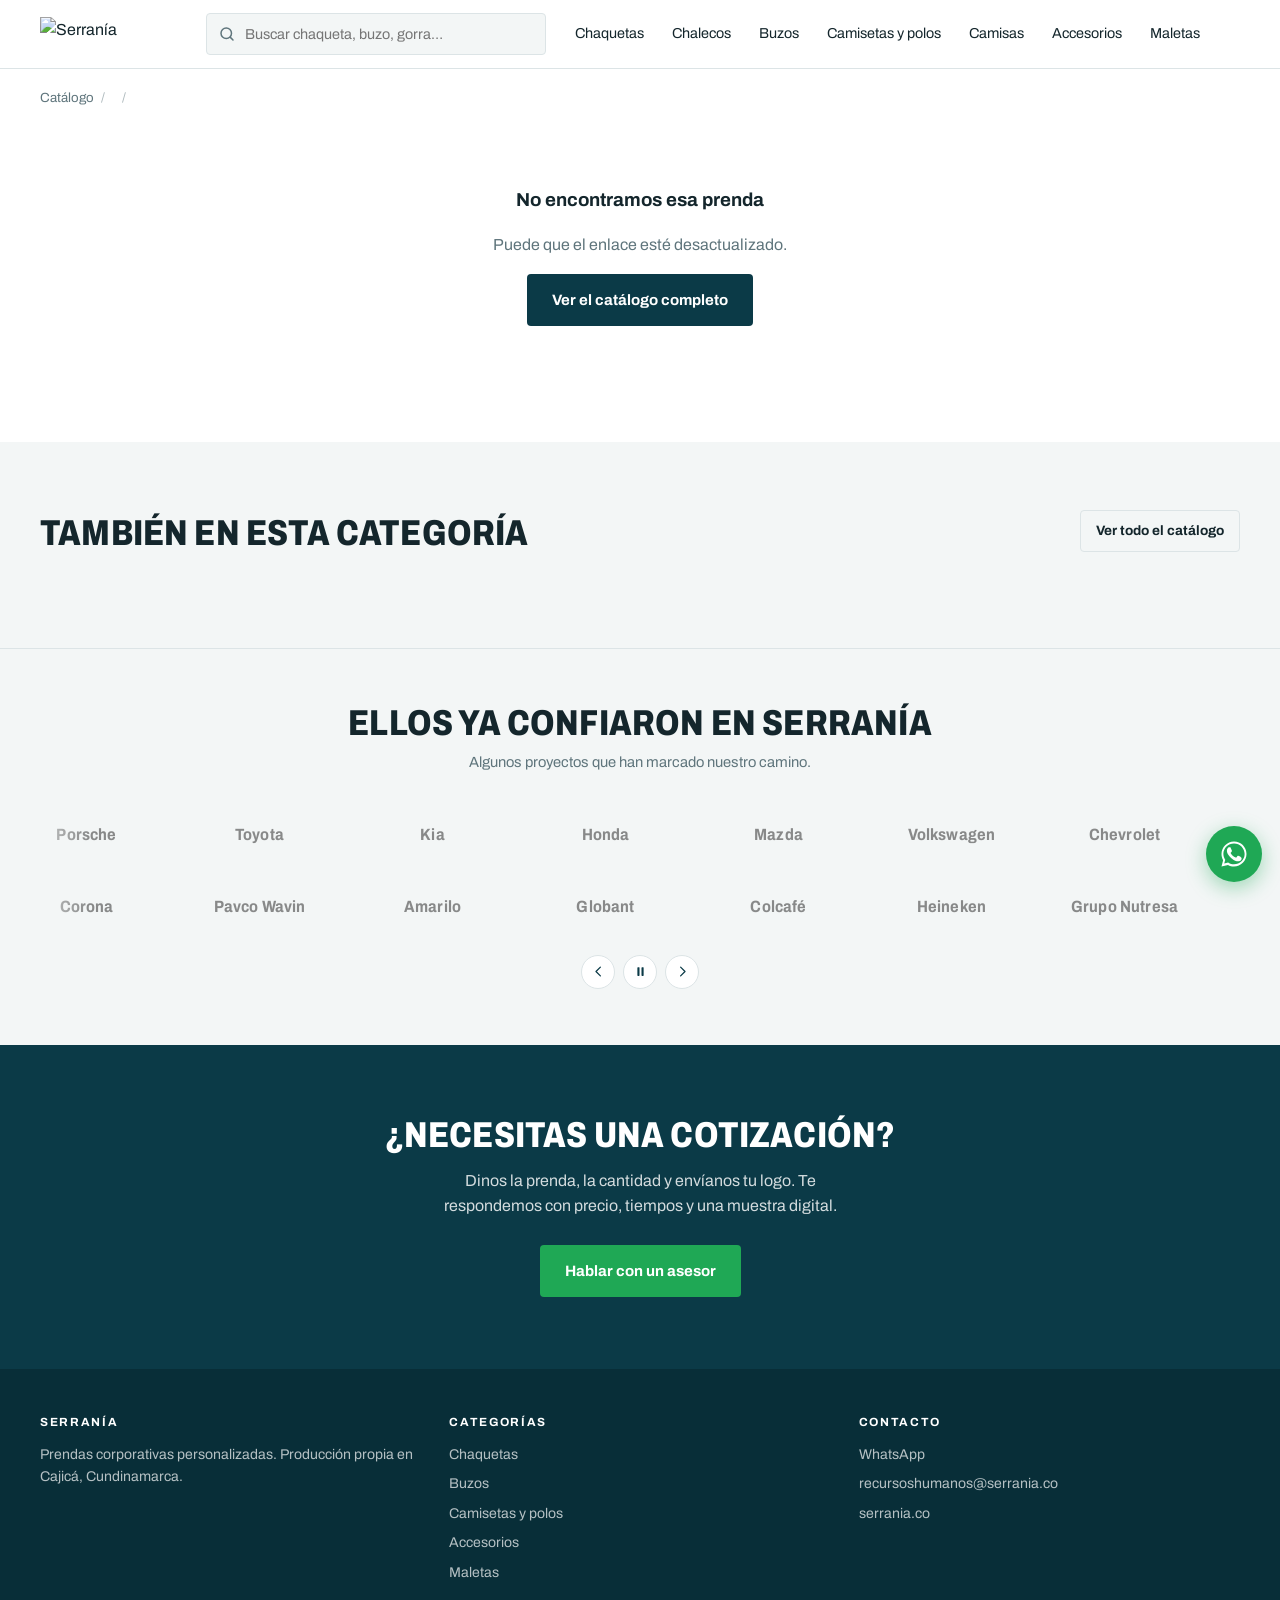
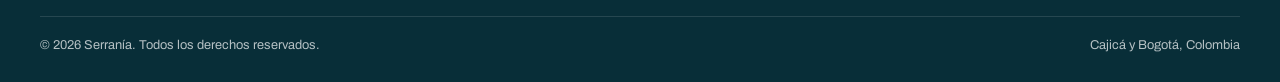
==== producto.html @ 8d35599c "Add files via upload" ====
<!DOCTYPE html>
<html lang="es-CO">
<head>
<meta charset="utf-8">
<meta name="viewport" content="width=device-width, initial-scale=1">
<title>Prenda corporativa | Serranía</title>
<meta name="description" content="Prenda corporativa personalizada con el logo de tu empresa. Desde 50 unidades.">
<link rel="canonical" href="https://serrania.co/producto.html">

<meta property="og:type" content="product">
<meta property="og:title" content="Prenda corporativa | Serranía">
<meta property="og:description" content="Prenda corporativa personalizada con el logo de tu empresa.">
<meta property="og:image" content="">
<meta property="og:url" content="">
<meta property="og:locale" content="es_CO">

<meta name="theme-color" content="#0B3A47">
<link rel="stylesheet" href="css/estilos.css">
</head>
<body>

<a href="#ficha" class="solo-lectores">Saltar al contenido</a>

<!-- ================= CABECERA ================= -->
<header class="cabecera">
  <div class="contenedor cabecera-fila">
    <a class="logo" href="index.html" aria-label="Serranía, inicio">
      <img src="img/logo.png" alt="Serranía" width="150" height="34">
    </a>

    <div class="buscador">
      <svg viewBox="0 0 24 24" fill="none" stroke="currentColor" stroke-width="2" stroke-linecap="round" aria-hidden="true"><circle cx="11" cy="11" r="7"/><path d="m20 20-3.5-3.5"/></svg>
      <label for="buscar" class="solo-lectores">Buscar una prenda</label>
      <input type="search" id="buscar" placeholder="Buscar chaqueta, buzo, gorra…" autocomplete="off">
      <div class="sugerencias oculto" id="sugerencias" role="listbox"></div>
    </div>

    <nav class="nav" id="nav" aria-label="Categorías"></nav>

    <div class="acciones">
      <button type="button" class="btn-icono btn-menu" id="btn-menu" aria-label="Abrir menú" aria-expanded="false">
        <svg viewBox="0 0 24 24" fill="none" stroke="currentColor" stroke-width="2" stroke-linecap="round" aria-hidden="true"><path d="M4 7h16M4 12h16M4 17h16"/></svg>
      </button>
    </div>
  </div>
</header>

<!-- ================= MIGAS ================= -->
<div class="contenedor">
  <nav class="migas" aria-label="Ruta de navegación">
    <a href="index.html">Catálogo</a><span>/</span>
    <a href="#" id="miga-categoria"></a><span>/</span>
    <span id="miga-producto"></span>
  </nav>
</div>

<!-- ================= FICHA ================= -->
<main class="contenedor">
  <div class="ficha" id="ficha">

    <!-- Carrusel -->
    <div class="carrusel">
      <div class="carrusel-marco">
        <div class="carrusel-pista" id="carrusel-pista"></div>
        <button type="button" class="carrusel-flecha flecha-izq" id="flecha-izq" aria-label="Foto anterior">
          <svg viewBox="0 0 24 24" fill="none" stroke="currentColor" stroke-width="2" stroke-linecap="round" stroke-linejoin="round" aria-hidden="true"><path d="m15 5-7 7 7 7"/></svg>
        </button>
        <button type="button" class="carrusel-flecha flecha-der" id="flecha-der" aria-label="Foto siguiente">
          <svg viewBox="0 0 24 24" fill="none" stroke="currentColor" stroke-width="2" stroke-linecap="round" stroke-linejoin="round" aria-hidden="true"><path d="m9 5 7 7-7 7"/></svg>
        </button>
      </div>
      <div class="carrusel-puntos" id="carrusel-puntos"></div>
      <div class="miniaturas" id="miniaturas"></div>
    </div>

    <!-- Información -->
    <div class="ficha-info">
      <p class="rotulo" id="categoria"></p>
      <h1 class="display" id="nombre"></h1>
      <p class="ficha-resumen" id="resumen"></p>

      <ul class="claves" id="claves"></ul>

      <div class="acciones-ficha" id="acciones-ficha"></div>

      <div class="bloque" id="bloque-colores"></div>
      <div class="bloque" id="bloque-tallas"></div>
      <div class="bloque" id="bloque-tecnicas"></div>
      <div class="bloque" id="bloque-datos"></div>
    </div>

  </div>
</main>

<!-- ================= RELACIONADOS ================= -->
<section class="seccion seccion-niebla" id="relacionados">
  <div class="contenedor">
    <div class="seccion-cabeza">
      <h2 class="display">También en esta categoría</h2>
      <a class="btn btn-linea btn-chico" href="index.html">Ver todo el catálogo</a>
    </div>
    <div class="rejilla" id="rejilla-relacionados"></div>
  </div>
</section>

<!-- ================= MARCAS CLIENTE ================= -->
<section class="marcas" id="marcas" aria-label="Marcas que han confiado en Serranía"></section>

<!-- ================= CIERRE ================= -->
<section class="franja">
  <div class="contenedor">
    <h2 class="display">¿Necesitas una cotización?</h2>
    <p>Dinos la prenda, la cantidad y envíanos tu logo. Te respondemos con precio, tiempos y una muestra digital.</p>
    <a class="btn btn-primario" id="wa-cierre" href="#" target="_blank" rel="noopener">Hablar con un asesor</a>
  </div>
</section>

<!-- ================= PIE ================= -->
<footer class="pie">
  <div class="contenedor">
    <div class="pie-rejilla">
      <div>
        <h4>Serranía</h4>
        <p style="margin:0">Prendas corporativas personalizadas. Producción propia en Cajicá, Cundinamarca.</p>
      </div>
      <div>
        <h4>Categorías</h4>
        <ul>
          <li><a href="index.html?categoria=chaquetas">Chaquetas</a></li>
          <li><a href="index.html?categoria=buzos">Buzos</a></li>
          <li><a href="index.html?categoria=camisetas">Camisetas y polos</a></li>
          <li><a href="index.html?categoria=accesorios">Accesorios</a></li>
          <li><a href="index.html?categoria=maletas">Maletas</a></li>
        </ul>
      </div>
      <div>
        <h4>Contacto</h4>
        <ul>
          <li><a id="wa-pie" href="#" target="_blank" rel="noopener">WhatsApp</a></li>
          <li><a id="correo-pie" href="#">Correo</a></li>
          <li><a href="https://serrania.co" target="_blank" rel="noopener">serrania.co</a></li>
        </ul>
      </div>
    </div>
    <div class="pie-abajo">
      <span>© <span id="ano"></span> Serranía. Todos los derechos reservados.</span>
      <span>Cajicá y Bogotá, Colombia</span>
    </div>
  </div>
</footer>

<div class="bandeja" id="bandeja" aria-live="polite"></div>
<a class="flotante" id="wa-flotante" href="#" target="_blank" rel="noopener" aria-label="Escribir por WhatsApp">
  <svg viewBox="0 0 24 24" fill="currentColor" aria-hidden="true"><path d="M17.5 14.4c-.3-.2-1.7-.9-2-1-.3-.1-.5-.1-.7.1-.2.3-.7 1-.9 1.2-.2.2-.3.2-.6.1-.3-.2-1.2-.5-2.3-1.4-.9-.8-1.4-1.7-1.6-2-.2-.3 0-.5.1-.6l.5-.5c.1-.2.2-.3.3-.5 0-.2 0-.4 0-.5 0-.2-.7-1.6-.9-2.2-.2-.6-.5-.5-.7-.5h-.6c-.2 0-.5.1-.8.4-.3.3-1 1-1 2.5s1.1 2.9 1.2 3.1c.1.2 2.1 3.2 5 4.5.7.3 1.2.5 1.7.6.7.2 1.3.2 1.8.1.6-.1 1.7-.7 1.9-1.4.2-.7.2-1.2.2-1.4-.1-.1-.3-.2-.6-.3z"/><path d="M12 2C6.5 2 2 6.5 2 12c0 1.8.5 3.4 1.3 4.9L2 22l5.2-1.3c1.4.8 3 1.2 4.8 1.2 5.5 0 10-4.5 10-10S17.5 2 12 2zm0 18.2c-1.6 0-3.1-.4-4.4-1.2l-.3-.2-3.1.8.8-3-.2-.3c-.8-1.3-1.3-2.9-1.3-4.5C3.5 7.3 7.3 3.5 12 3.5S20.5 7.3 20.5 12 16.7 20.2 12 20.2z"/></svg>
</a>

<script src="js/config.js"></script>
<script src="js/datos-colores.js"></script>
<script src="js/datos-tallas.js"></script>
<script src="js/datos-productos.js"></script>
<script src="js/datos-marcas.js"></script>
<script src="js/comunes.js"></script>
<script src="js/producto.js"></script>
<script>
  document.addEventListener("DOMContentLoaded", function(){
    document.getElementById("ano").textContent = new Date().getFullYear();
    montarMarcas();
    ["wa-cierre","wa-pie"].forEach(function(id){
      var el = document.getElementById(id);
      if (el) el.href = waGeneral();
    });
    var c = document.getElementById("correo-pie");
    if (c){ c.href = "mailto:" + CONFIG.correo; c.textContent = CONFIG.correo; }
  });
</script>
</body>
</html>
---- css/estilos.css ----
@import url('https://fonts.googleapis.com/css2?family=Archivo:wdth,wght@62..125,400..800&display=swap');

/* ==========================================================================
   SERRANÍA — Catálogo de prendas corporativas
   Paleta y tipografía derivadas de la identidad de marca.
   ========================================================================== */

:root{
  --tinta:      #0B3A47;   /* azul petróleo del logo */
  --tinta-alta: #0F4E5E;
  --texto:      #14262C;
  --suave:      #5F757C;
  --linea:      #DCE4E6;
  --niebla:     #F3F6F6;
  --papel:      #FFFFFF;
  --acento:     #C08A2E;   /* dorado, uso mínimo */
  --whatsapp:   #1FA855;

  --radio:   4px;
  --radio-g: 8px;
  --ancho:   1240px;

  --sans: "Archivo", "Helvetica Neue", Arial, sans-serif;
  --display: "Archivo", "Arial Narrow", sans-serif;

  --sombra: 0 1px 2px rgba(11,58,71,.06), 0 8px 24px rgba(11,58,71,.06);
}

*, *::before, *::after { box-sizing: border-box; }

html { scroll-behavior: smooth; }
@media (prefers-reduced-motion: reduce){
  html { scroll-behavior: auto; }
  *, *::before, *::after { animation-duration:.01ms !important; transition-duration:.01ms !important; }
}

body{
  margin:0;
  font-family: var(--sans);
  font-size: 16px;
  line-height: 1.6;
  color: var(--texto);
  background: var(--papel);
  -webkit-font-smoothing: antialiased;
}

img { max-width:100%; display:block; }
a   { color: inherit; text-decoration: none; }

:focus-visible{
  outline: 3px solid var(--acento);
  outline-offset: 2px;
}

.contenedor{ width:100%; max-width: var(--ancho); margin:0 auto; padding:0 20px; }

.oculto{ display:none !important; }

.solo-lectores{
  position:absolute; width:1px; height:1px; overflow:hidden;
  clip:rect(0 0 0 0); white-space:nowrap;
}

/* ---------- Tipografía de títulos ---------- */
.display{
  font-family: var(--display);
  font-variation-settings: "wdth" 82;
  font-weight: 800;
  text-transform: uppercase;
  letter-spacing: .005em;
  line-height: 1.02;
  margin: 0;
  -webkit-text-stroke: 0;
  text-shadow: none;
}
h1.display{ font-size: clamp(2rem, 5.5vw, 3.6rem); }
h2.display{ font-size: clamp(1.5rem, 3.4vw, 2.25rem); }
h3.display{ font-size: 1.15rem; letter-spacing:.03em; }

.rotulo{
  font-size:.72rem; font-weight:700; text-transform:uppercase;
  letter-spacing:.16em; color: var(--suave); margin:0 0 10px;
}

/* ==========================================================================
   ENCABEZADO
   ========================================================================== */
.cabecera{
  position: sticky; top:0; z-index: 60;
  background: var(--papel);
  border-bottom: 1px solid var(--linea);
}
.cabecera-fila{
  display:flex; align-items:center; gap:16px;
  height: 68px;
}
.logo{ display:flex; align-items:center; gap:9px; flex:0 0 auto; }
.logo svg{ width:30px; height:auto; }
/* Logo en imagen. Ajusta la altura si tu PNG se ve muy grande o muy pequeño. */
.logo img{ height:34px; width:auto; }
.logo-texto{
  font-family: Georgia, "Times New Roman", serif;
  font-size:1.35rem; color: var(--tinta); letter-spacing:.01em;
}

.nav{ margin-left:auto; display:flex; align-items:center; gap:4px; }
.nav a{
  padding:9px 12px; border-radius: var(--radio);
  font-size:.9rem; color: var(--texto);
}
.nav a:hover{ background: var(--niebla); }
.nav a.activo{ color: var(--tinta); font-weight:700; box-shadow: inset 0 -2px 0 var(--tinta); border-radius:0; }

.acciones{ display:flex; align-items:center; gap:8px; margin-left:12px; }

.btn-icono{
  width:42px; height:42px; display:grid; place-items:center;
  border:1px solid var(--linea); border-radius: var(--radio);
  background: var(--papel); cursor:pointer; color: var(--tinta);
}
.btn-icono:hover{ background: var(--niebla); }
.btn-menu{ display:none; }

/* Buscador */
.buscador{ position:relative; flex:1 1 260px; max-width:340px; }
.buscador input{
  width:100%; height:42px; padding:0 14px 0 38px;
  border:1px solid var(--linea); border-radius: var(--radio);
  font-family:inherit; font-size:.9rem; background: var(--niebla); color:var(--texto);
}
.buscador input:focus{ background: var(--papel); border-color: var(--tinta); outline:none; }
.buscador svg{ position:absolute; left:12px; top:12px; width:18px; height:18px; color: var(--suave); }

.sugerencias{
  position:absolute; top:48px; left:0; right:0; z-index:80;
  background: var(--papel); border:1px solid var(--linea);
  border-radius: var(--radio-g); box-shadow: var(--sombra);
  max-height:340px; overflow:auto;
}
.sugerencias a{ display:block; padding:11px 14px; border-bottom:1px solid var(--niebla); font-size:.9rem; }
.sugerencias a:last-child{ border-bottom:0; }
.sugerencias a:hover, .sugerencias a:focus{ background: var(--niebla); }
.sugerencias span{ display:block; font-size:.75rem; color: var(--suave); }
.sugerencias .vacio{ padding:16px 14px; font-size:.9rem; color: var(--suave); }

/* ==========================================================================
   PORTADA
   ========================================================================== */
.portada{
  background: var(--tinta); color:#fff;
  padding: clamp(48px, 8vw, 84px) 0 0;
  position:relative; overflow:hidden;

  /* FONDO DEL HERO — versión celular (se carga primero) */
  background-image: url("../img/hero-movil.jpg");
  background-size: cover;
  background-position: center;
  background-repeat: no-repeat;
}

/* FONDO DEL HERO — versión computador, a partir de 760 px de ancho */
@media (min-width: 760px){
  .portada{ background-image: url("../img/hero.jpg"); }
}

/* Capa oscura sobre la foto: sin esto el titular blanco no se lee.
   Más densa a la izquierda, que es donde va el texto. */
.portada::before{
  content:""; position:absolute; inset:0;
  background: linear-gradient(100deg,
    rgba(8,44,55,.94) 0%,
    rgba(8,44,55,.86) 38%,
    rgba(8,44,55,.55) 70%,
    rgba(8,44,55,.42) 100%);
  pointer-events:none;
}
.portada > *{ position:relative; z-index:1; }

/* Silueta de montaña decorativa */
.portada::after{
  content:""; position:absolute; right:-60px; bottom:-70px;
  width:420px; height:420px; opacity:.06; z-index:1;
  background: url("data:image/svg+xml,%3Csvg xmlns='http://www.w3.org/2000/svg' viewBox='0 0 100 60'%3E%3Cpath d='M2 58 L30 6 L48 34 L60 16 L78 42 Q88 56 74 58 Z' fill='white'/%3E%3C/svg%3E") no-repeat center/contain;
  pointer-events:none;
}

/* ---------- HERO EN CELULAR ----------
   La foto ocupa la franja superior a la vista, sin nada encima.
   El texto empieza más abajo, ya sobre el azul sólido.
   Los cortes del degradado van en píxeles para que no dependan
   del alto de la sección, que cambia según el contenido. */
@media (max-width: 759px){
  .portada{
    background-size: 100% auto;      /* la foto abarca el ancho, altura natural */
    background-position: top center;
    padding-top: clamp(240px, 68vw, 340px);
  }
  .portada::before{
    background: linear-gradient(180deg,
      rgba(8,44,55,0)    0px,
      rgba(8,44,55,.05)  125px,
      rgba(8,44,55,.50)  215px,
      rgba(8,44,55,.92)  285px,
      var(--tinta)       350px);
  }
  .portada::after{ display:none; }
}
.portada .rotulo{ color: rgba(255,255,255,.62); }
.portada h1{ max-width: 15ch; }
.portada p{
  max-width: 52ch; margin:18px 0 28px;
  font-size: clamp(1rem, 1.5vw, 1.12rem); color: rgba(255,255,255,.84);
}
.portada-botones{ display:flex; flex-wrap:wrap; gap:12px; }

/* Cifras de respaldo */
.cifras{ display:flex; flex-wrap:wrap; gap:36px; margin-top:44px; }
.cifra strong{
  display:block; font-family:var(--display); font-variation-settings:"wdth" 80;
  font-size:2.2rem; font-weight:800; line-height:1;
}
.cifra span{ font-size:.78rem; text-transform:uppercase; letter-spacing:.12em; color:rgba(255,255,255,.6); }

/* ==========================================================================
   BOTONES
   ========================================================================== */
.btn{
  display:inline-flex; align-items:center; justify-content:center; gap:9px;
  padding: 13px 24px; border:1px solid transparent; border-radius: var(--radio);
  font-family:inherit; font-size:.94rem; font-weight:700; cursor:pointer;
  transition: background .15s ease, color .15s ease, border-color .15s ease;
  text-align:center;
}
.btn svg{ width:19px; height:19px; flex:none; }

.btn-primario{ background: var(--whatsapp); color:#fff; }
.btn-primario:hover{ background:#188744; }

.btn-oscuro{ background: var(--tinta); color:#fff; }
.btn-oscuro:hover{ background: var(--tinta-alta); }

.btn-claro{ background:#fff; color: var(--tinta); }
.btn-claro:hover{ background: var(--niebla); }

.btn-linea{ background:transparent; border-color: var(--linea); color: var(--texto); }
.btn-linea:hover{ border-color: var(--tinta); color: var(--tinta); }

.btn-linea-claro{ background:transparent; border-color: rgba(255,255,255,.42); color:#fff; }
.btn-linea-claro:hover{ background: rgba(255,255,255,.12); }

.btn-bloque{ width:100%; }
.btn-chico{ padding:9px 15px; font-size:.85rem; }

/* ==========================================================================
   SECCIONES Y FILTROS
   ========================================================================== */
.seccion{ padding: clamp(44px, 6vw, 68px) 0; }
.seccion-niebla{ background: var(--niebla); }

.seccion-cabeza{
  display:flex; align-items:flex-end; justify-content:space-between;
  gap:20px; flex-wrap:wrap; margin-bottom:28px;
}

/* Barra de filtros */
.filtros{
  position: sticky; top: 68px; z-index: 40;
  background: var(--papel); border-bottom:1px solid var(--linea);
  padding:14px 0;
}
.filtros-fila{ display:flex; align-items:center; gap:10px; flex-wrap:wrap; }
.filtros-grupo{ display:flex; gap:7px; flex-wrap:wrap; align-items:center; }
.filtros-etiqueta{
  font-size:.72rem; text-transform:uppercase; letter-spacing:.12em;
  color: var(--suave); font-weight:700; margin-right:2px;
}

.pastilla{
  padding:7px 14px; border:1px solid var(--linea); border-radius:100px;
  background: var(--papel); font-family:inherit; font-size:.85rem;
  color: var(--texto); cursor:pointer; white-space:nowrap;
}
.pastilla:hover{ border-color: var(--tinta); }
.pastilla[aria-pressed="true"]{ background: var(--tinta); border-color: var(--tinta); color:#fff; }

.conteo{ margin-left:auto; font-size:.85rem; color: var(--suave); }

/* ==========================================================================
   REJILLA DE PRODUCTOS
   ========================================================================== */
.rejilla{
  display:grid; gap: 22px;
  grid-template-columns: repeat(auto-fill, minmax(250px, 1fr));
}

.tarjeta{
  background: var(--papel);
  border:1px solid var(--linea); border-radius: var(--radio-g);
  overflow:hidden; display:flex; flex-direction:column;
  transition: box-shadow .18s ease, transform .18s ease;
}
.tarjeta:hover{ box-shadow: var(--sombra); transform: translateY(-2px); }

.tarjeta-foto{
  position:relative; aspect-ratio: 4/5; background: var(--niebla); overflow:hidden;
}
.tarjeta-foto img{ width:100%; height:100%; object-fit:cover; }
.tarjeta-foto .marcador{
  position:absolute; top:10px; left:10px;
  background: rgba(11,58,71,.9); color:#fff;
  font-size:.66rem; font-weight:700; text-transform:uppercase; letter-spacing:.1em;
  padding:5px 9px; border-radius:3px;
}

.tarjeta-cuerpo{ padding:16px 16px 18px; display:flex; flex-direction:column; flex:1; gap:8px; }
.tarjeta-categoria{
  font-size:.68rem; text-transform:uppercase; letter-spacing:.14em; color: var(--suave); font-weight:700;
}
.tarjeta h3{
  font-family: var(--display);
  font-variation-settings: "wdth" 88;
  font-size:1.12rem; margin:0; font-weight:700; color: var(--tinta);
  letter-spacing:.005em; line-height:1.2;
}
.tarjeta p{ margin:0; font-size:.86rem; color: var(--suave); line-height:1.5; }

.tarjeta-colores{ display:flex; gap:4px; align-items:center; margin-top:2px; }
.punto{ width:13px; height:13px; border-radius:50%; border:1px solid rgba(0,0,0,.14); }
.punto-mas{ font-size:.7rem; color: var(--suave); margin-left:3px; }

.tarjeta-pie{ margin-top:auto; padding-top:12px; display:flex; gap:8px; }
.tarjeta-pie .btn{ flex:1; }

/* Marcador de placeholder cuando falta la foto */
.sin-foto{
  width:100%; height:100%; display:grid; place-items:center;
  background: repeating-linear-gradient(45deg, #EDF1F2 0 12px, #F5F8F8 12px 24px);
  color: var(--suave); font-size:.72rem; text-transform:uppercase; letter-spacing:.12em; text-align:center; padding:12px;
}

.vacio-resultado{
  grid-column:1/-1; text-align:center; padding:60px 20px; color: var(--suave);
}
.vacio-resultado h3{ color: var(--texto); margin:0 0 8px; }

/* ==========================================================================
   FICHA DE PRODUCTO
   ========================================================================== */
.migas{ padding:18px 0; font-size:.83rem; color: var(--suave); }
.migas a:hover{ color: var(--tinta); text-decoration:underline; }
.migas span{ margin:0 7px; opacity:.5; }

.ficha{
  display:grid; grid-template-columns: minmax(0,1.05fr) minmax(0,1fr);
  gap: clamp(28px, 4vw, 56px); padding-bottom: 56px; align-items:start;
}

/* --- Carrusel --- */
.carrusel{ position: sticky; top: 92px; }
.carrusel-marco{
  position:relative; aspect-ratio:4/5; background: var(--niebla);
  border-radius: var(--radio-g); overflow:hidden; border:1px solid var(--linea);
}
.carrusel-pista{ display:flex; height:100%; transition: transform .32s ease; }
.carrusel-pista > *{ min-width:100%; height:100%; }
.carrusel-pista img{ width:100%; height:100%; object-fit:cover; }

.carrusel-flecha{
  position:absolute; top:50%; transform:translateY(-50%);
  width:40px; height:40px; border-radius:50%; border:0;
  background: rgba(255,255,255,.94); color: var(--tinta);
  display:grid; place-items:center; cursor:pointer; box-shadow: var(--sombra);
}
.carrusel-flecha:hover{ background:#fff; }
.carrusel-flecha[disabled]{ opacity:.3; cursor:default; }
.flecha-izq{ left:12px; } .flecha-der{ right:12px; }

.carrusel-puntos{ display:flex; gap:7px; justify-content:center; margin-top:12px; }
.carrusel-puntos button{
  width:8px; height:8px; border-radius:50%; border:0; padding:0;
  background: var(--linea); cursor:pointer;
}
.carrusel-puntos button[aria-current="true"]{ background: var(--tinta); width:22px; border-radius:4px; }

.miniaturas{ display:flex; gap:9px; margin-top:12px; }
.miniaturas button{
  flex:1; aspect-ratio:1; border:1px solid var(--linea); border-radius: var(--radio);
  overflow:hidden; padding:0; background: var(--niebla); cursor:pointer;
}
.miniaturas button[aria-current="true"]{ border-color: var(--tinta); border-width:2px; }
.miniaturas img{ width:100%; height:100%; object-fit:cover; }

/* --- Panel de información --- */
.ficha-info > * + *{ margin-top:22px; }
.ficha-info h1{ color: var(--tinta); }
.ficha-resumen{ font-size:1.05rem; color: var(--suave); margin-top:12px; }

.claves{ list-style:none; padding:0; margin:0; display:grid; gap:9px; }
.claves li{ position:relative; padding-left:24px; font-size:.94rem; }
.claves li::before{
  content:""; position:absolute; left:0; top:.55em;
  width:9px; height:2px; background: var(--acento);
}

.bloque{ border-top:1px solid var(--linea); padding-top:22px; }
.bloque h2{
  font-size:.76rem; text-transform:uppercase; letter-spacing:.14em;
  color: var(--suave); margin:0 0 14px; font-weight:700;
}

/* Colores */
.paleta{ display:flex; flex-wrap:wrap; gap:9px; }
.muestra{
  width:30px; height:30px; border-radius:50%;
  border:1px solid rgba(0,0,0,.16); cursor:help;
}
.paleta-nota{ font-size:.8rem; color: var(--suave); margin:12px 0 0; }

/* Técnicas */
.tecnicas{ display:flex; flex-wrap:wrap; gap:8px; }
.tecnica{
  border:1px solid var(--linea); border-radius: var(--radio);
  padding:8px 13px; font-size:.85rem;
}
.tecnica strong{ display:block; font-size:.88rem; color: var(--tinta); }
.tecnica span{ font-size:.75rem; color: var(--suave); }

/* Datos rápidos */
.datos{ display:grid; grid-template-columns:repeat(auto-fit,minmax(150px,1fr)); gap:16px; }
.dato span{ display:block; font-size:.72rem; text-transform:uppercase; letter-spacing:.11em; color: var(--suave); }
.dato strong{ font-size:.98rem; color: var(--texto); font-weight:700; }

/* Acciones */
.acciones-ficha{ display:grid; gap:10px; }

/* ==========================================================================
   TABLA DE TALLAS
   ========================================================================== */
.tallas-pestanas{ display:flex; gap:6px; margin-bottom:14px; }
.tallas-pestanas button{
  padding:8px 16px; border:1px solid var(--linea); border-radius: var(--radio);
  background: var(--papel); font-family:inherit; font-size:.86rem; cursor:pointer;
}
.tallas-pestanas button[aria-selected="true"]{ background: var(--tinta); color:#fff; border-color: var(--tinta); }

.tallas-caja{ display:grid; grid-template-columns: 130px 1fr; gap:20px; align-items:start; }
.tallas-esquema{
  background: var(--niebla); border-radius: var(--radio); padding:10px;
}
.tallas-esquema svg{ width:100%; height:auto; }

.tabla-envoltura{ overflow-x:auto; -webkit-overflow-scrolling:touch; }
table.tallas{ width:100%; border-collapse:collapse; font-size:.88rem; min-width:300px; }
table.tallas th, table.tallas td{
  padding:9px 10px; text-align:center; border-bottom:1px solid var(--linea);
}
table.tallas thead th{
  background: var(--tinta); color:#fff; font-size:.72rem;
  text-transform:uppercase; letter-spacing:.08em; border-bottom:0;
}
table.tallas thead th:first-child{ border-top-left-radius: var(--radio); }
table.tallas thead th:last-child{ border-top-right-radius: var(--radio); }
table.tallas tbody th{ background: var(--niebla); font-weight:700; }
table.tallas tbody tr:hover td{ background: #FAFCFC; }

.tallas-ayuda{ margin-top:16px; font-size:.82rem; color: var(--suave); }
.tallas-ayuda ol{ margin:0 0 10px; padding-left:18px; }
.tallas-ayuda li{ margin-bottom:4px; }
.tallas-nota{
  background: var(--niebla); border-left:3px solid var(--acento);
  padding:10px 13px; border-radius:0 var(--radio) var(--radio) 0;
  font-size:.82rem; color: var(--texto);
}
.tallas-aviso{
  background:#FFF8E8; border-left:3px solid var(--acento);
  padding:10px 13px; font-size:.82rem; margin-bottom:14px; border-radius:0 var(--radio) var(--radio) 0;
}

/* ==========================================================================
   BANDEJA DE COTIZACIÓN  (elemento distintivo del sitio)
   ========================================================================== */
.bandeja{
  position: fixed; left:0; right:0; bottom:0; z-index:70;
  background: var(--tinta); color:#fff;
  transform: translateY(110%); transition: transform .26s ease;
  box-shadow: 0 -6px 28px rgba(11,58,71,.22);
}
.bandeja.visible{ transform: translateY(0); }
.bandeja-fila{
  display:flex; align-items:center; gap:16px; padding:14px 0; flex-wrap:wrap;
}
.bandeja-texto{ flex:1; min-width:180px; }
.bandeja-texto strong{ display:block; font-size:.98rem; }
.bandeja-texto span{ font-size:.82rem; color: rgba(255,255,255,.7); }
.bandeja-items{ display:flex; gap:6px; flex-wrap:wrap; }
.chip{
  display:inline-flex; align-items:center; gap:6px;
  background: rgba(255,255,255,.13); border-radius:100px;
  padding:5px 8px 5px 12px; font-size:.8rem;
}
.chip button{
  background:none; border:0; color:rgba(255,255,255,.75);
  cursor:pointer; font-size:1.05rem; line-height:1; padding:0 2px;
}
.chip button:hover{ color:#fff; }

/* Botón flotante de WhatsApp */
.flotante{
  position: fixed; right:18px; bottom:18px; z-index:65;
  width:56px; height:56px; border-radius:50%;
  background: var(--whatsapp); color:#fff;
  display:grid; place-items:center;
  box-shadow: 0 6px 20px rgba(31,168,85,.4);
  transition: transform .18s ease, bottom .26s ease;
}
.flotante:hover{ transform: scale(1.06); }
.flotante svg{ width:30px; height:30px; }
body.con-bandeja .flotante{ bottom:96px; }

/* ==========================================================================
   BLOQUES DE APOYO
   ========================================================================== */
/* Técnicas de marcación en portada */
.tecnicas-rejilla{
  display:grid; gap:14px;
  grid-template-columns: repeat(auto-fit, minmax(180px,1fr));
}
.tecnica-tarjeta{
  background: var(--papel); border:1px solid var(--linea);
  border-radius: var(--radio-g); padding:20px;
}
.tecnica-tarjeta strong{ display:block; color: var(--tinta); margin-bottom:5px; }
.tecnica-tarjeta p{ margin:0; font-size:.86rem; color: var(--suave); }

/* Pasos del proceso */
.pasos{ display:grid; gap:20px; grid-template-columns: repeat(auto-fit, minmax(200px,1fr)); counter-reset: paso; }
.paso{ counter-increment: paso; }
.paso::before{
  content: counter(paso, decimal-leading-zero);
  display:block; font-family:var(--display); font-size:1.5rem;
  color: var(--acento); margin-bottom:8px; font-weight:700;
}
.paso strong{ display:block; margin-bottom:5px; color: var(--tinta); }
.paso p{ margin:0; font-size:.88rem; color: var(--suave); }

/* Preguntas frecuentes */
.faq details{
  border-bottom:1px solid var(--linea); padding:16px 0;
}
.faq summary{
  cursor:pointer; font-weight:700; color: var(--tinta);
  list-style:none; display:flex; justify-content:space-between; gap:16px; align-items:center;
}
.faq summary::-webkit-details-marker{ display:none; }
.faq summary::after{ content:"+"; font-size:1.35rem; color: var(--suave); line-height:1; }
.faq details[open] summary::after{ content:"–"; }
.faq p{ margin:11px 0 0; color: var(--suave); font-size:.92rem; }

/* Franja de cierre */
.franja{
  background: var(--tinta); color:#fff; text-align:center;
  padding: clamp(44px,6vw,72px) 0;
}
.franja p{ max-width:48ch; margin:14px auto 26px; color: rgba(255,255,255,.82); }

/* ==========================================================================
   PIE
   ========================================================================== */
.pie{ background:#082E38; color: rgba(255,255,255,.7); padding:44px 0 26px; font-size:.88rem; }
.pie-rejilla{ display:grid; gap:28px; grid-template-columns: repeat(auto-fit,minmax(180px,1fr)); }
.pie h4{
  color:#fff; font-size:.74rem; text-transform:uppercase; letter-spacing:.14em; margin:0 0 12px;
}
.pie ul{ list-style:none; margin:0; padding:0; display:grid; gap:7px; }
.pie a:hover{ color:#fff; text-decoration:underline; }
.pie-abajo{
  margin-top:32px; padding-top:18px; border-top:1px solid rgba(255,255,255,.12);
  display:flex; justify-content:space-between; gap:14px; flex-wrap:wrap; font-size:.8rem;
}

/* ==========================================================================
   RESPONSIVE
   ========================================================================== */
@media (max-width: 1000px){
  .ficha{ grid-template-columns:1fr; }
  .carrusel{ position:static; }
}

@media (max-width: 860px){
  .btn-menu{ display:grid; }
  .nav{
    /* 100% = justo debajo del encabezado, sin importar si ocupa una o dos filas */
    display:none; position:absolute; top:100%; left:0; right:0;
    background: var(--papel); border-bottom:1px solid var(--linea);
    flex-direction:column; align-items:stretch; padding:10px 20px 18px; gap:2px;
    box-shadow: var(--sombra);
  }
  .nav.abierto{ display:flex; }
  .nav a{ padding:13px 10px; border-bottom:1px solid var(--niebla); border-radius:0; }
  .nav a.activo{ box-shadow:none; }
  .buscador{ order:3; flex:1 1 100%; max-width:none; margin-bottom:0; }
  /* Conserva el margen lateral del contenedor (antes lo anulaba) */
  .cabecera-fila{ height:auto; padding:12px 20px; flex-wrap:wrap; }
  /* El botón de menú se va al extremo derecho */
  .acciones{ margin-left: auto; }
  .filtros{ top:0; }
}

@media (max-width: 640px){
  .rejilla{ grid-template-columns: repeat(2, 1fr); gap:14px; }
  .tarjeta-cuerpo{ padding:12px 12px 14px; }
  .tarjeta h3{ font-size:.92rem; }
  .tarjeta p{ display:none; }
  .tarjeta-pie{ flex-direction:column; }
  .tallas-caja{ grid-template-columns:1fr; }
  .tallas-esquema{ max-width:130px; }
  .cifras{ gap:24px; }
  .filtros-etiqueta{ width:100%; margin-bottom:4px; }
  .conteo{ width:100%; margin:6px 0 0; }
}

@media (max-width: 400px){
  .rejilla{ grid-template-columns:1fr; }
}

/* ==========================================================================
   IMPRESIÓN
   ========================================================================== */
@media print{
  .cabecera, .filtros, .bandeja, .flotante, .franja, .pie, .tarjeta-pie, .acciones-ficha{ display:none !important; }
  .ficha{ grid-template-columns:1fr 1fr; }
  body{ font-size:11pt; }
}

/* ==========================================================================
   CINTA DE MARCAS CLIENTE
   Dos filas en sentido contrario, en movimiento continuo.
   Se detiene al pasar el mouse y respeta "reducir movimiento" del sistema.
   ========================================================================== */
.marcas{
  padding: clamp(38px, 5vw, 56px) 0;
  background: var(--niebla);
  border-top: 1px solid var(--linea);
  overflow: hidden;
}
.marcas-cabeza{ text-align:center; margin-bottom: 26px; }
.marcas-cabeza p{ margin:10px 0 0; color: var(--suave); font-size:.92rem; }

.cinta{
  position: relative;
  overflow: hidden;
  padding: 6px 0;
  /* Difumina los bordes para que las marcas entren y salgan sin corte seco */
  -webkit-mask-image: linear-gradient(90deg, transparent, #000 7%, #000 93%, transparent);
          mask-image: linear-gradient(90deg, transparent, #000 7%, #000 93%, transparent);
}
.cinta + .cinta{ margin-top: 4px; }

.cinta-pista{
  display: flex;
  width: max-content;
  animation: correr 58s linear infinite;
}
.cinta-inversa .cinta-pista{ animation-direction: reverse; animation-duration: 66s; }

.cinta:hover .cinta-pista,
.cinta:focus-within .cinta-pista{ animation-play-state: paused; }

@keyframes correr{
  from{ transform: translate3d(0,0,0); }
  to  { transform: translate3d(-50%,0,0); }
}

.marca{
  flex: 0 0 auto;
  height: 56px;
  min-width: 145px;
  margin: 0 14px;
  display: grid; place-items: center;
  padding: 0 18px;
  border-radius: var(--radio);
  filter: grayscale(1);
  opacity: .55;
  transition: filter .2s ease, opacity .2s ease;
}
.marca:hover{ filter: grayscale(0); opacity: 1; }

.marca img{
  max-height: 58px; width: auto; max-width: 172px;
  object-fit: contain;
}

/* Cuando todavía no hay logo, se muestra el nombre */
.marca-texto{
  font-family: var(--display);
  font-variation-settings: "wdth" 88;
  font-weight: 700;
  font-size: 1.02rem;
  color: var(--tinta);
  white-space: nowrap;
  letter-spacing: .01em;
}

@media (max-width: 640px){
  .marca{ height: 62px; min-width: 140px; margin: 0 8px; padding: 0 12px; }
  .marca img{ max-height: 46px; max-width: 138px; }
  .marca-texto{ font-size: .9rem; }
  .cinta-pista{ animation-duration: 40s; }
  .cinta-inversa .cinta-pista{ animation-duration: 46s; }
}

@media (prefers-reduced-motion: reduce){
  .cinta-pista{ animation: none; }
  .cinta{
    overflow-x: auto;
    -webkit-mask-image: none; mask-image: none;
  }
}


/* ==========================================================================
   CINTA DE MARCAS DENTRO DEL HERO
   Franja de confianza apoyada en el borde inferior de la portada.
   ========================================================================== */
.marcas-hero{
  position: relative; z-index: 1;
  margin-top: clamp(34px, 5vw, 52px);
  padding: 22px 0 clamp(26px, 4vw, 34px);
  border-top: 1px solid rgba(255,255,255,.13);
}
.marcas-hero .cinta-rotulo{
  font-size:.7rem; font-weight:700; text-transform:uppercase;
  letter-spacing:.16em; color: rgba(255,255,255,.5);
  margin: 0 0 14px;
}
.marcas-hero .marca{
  height: 72px; min-width: 170px; margin: 0 12px; padding: 0 16px;
  filter: brightness(0) invert(1);
  opacity: .62;
}
/* Al pasar el mouse se revela el color real del logo, igual que en la ficha */
.marcas-hero .marca:hover{ filter: none; opacity: 1; }
.marcas-hero .marca:hover .marca-texto{ color: #fff; }
.marcas-hero .marca img{ max-height: 54px; max-width: 168px; }
.marcas-hero .marca-texto{
  color: #fff; font-size: .92rem;
  filter: none;
}
.marcas-hero .cinta-pista{ animation-duration: 72s; }

@media (max-width: 640px){
  .marcas-hero .marca{ height: 56px; min-width: 132px; margin: 0 8px; padding: 0 12px; }
  .marcas-hero .marca img{ max-height: 42px; max-width: 130px; }
  .marcas-hero .marca-texto{ font-size: .86rem; }
  .marcas-hero .cinta-pista{ animation-duration: 48s; }
}

/* ==========================================================================
   VISOR DE IMAGEN AMPLIADA
   Se abre al hacer clic en la foto de la ficha. Cierra con Esc,
   con el botón, o tocando fuera de la imagen.
   ========================================================================== */
.visor{
  position: fixed; inset: 0; z-index: 100;
  background: #072731;
  display: none;
  padding: 20px;
  opacity: 0; transition: opacity .18s ease;
}
.visor.abierto{ display: grid; grid-template-rows: auto 1fr auto; opacity: 1; }

.visor-barra{
  display: flex; align-items: center; justify-content: space-between;
  gap: 16px; color: rgba(255,255,255,.7); font-size: .86rem;
}
.visor-titulo{ font-weight: 700; color: #fff; }

.visor-cerrar{
  width: 42px; height: 42px; flex: none;
  border: 1px solid rgba(255,255,255,.25); border-radius: 50%;
  background: transparent; color: #fff; cursor: pointer;
  display: grid; place-items: center; font-size: 1.3rem; line-height: 1;
}
.visor-cerrar:hover{ background: rgba(255,255,255,.14); }

.visor-marco{
  position: relative;
  display: grid; place-items: center;
  min-height: 0; padding: 14px 0; overflow: hidden;
}
.visor-marco img{
  /* Se ajusta al alto libre descontando barra superior y miniaturas */
  max-width: 100%;
  max-height: calc(100vh - 200px);
  width: auto; height: auto;
  object-fit: contain;
  border-radius: var(--radio);
}

.visor-flecha{
  position: absolute; top: 50%; transform: translateY(-50%);
  width: 48px; height: 48px; border-radius: 50%;
  border: 1px solid rgba(255,255,255,.25);
  background: rgba(0,0,0,.35); color: #fff;
  display: grid; place-items: center; cursor: pointer;
}
.visor-flecha:hover{ background: rgba(255,255,255,.18); }
.visor-flecha[disabled]{ opacity: .25; cursor: default; }
.visor-flecha svg{ width: 22px; height: 22px; }
.visor-izq{ left: 0; } .visor-der{ right: 0; }

.visor-pie{ display: flex; gap: 9px; justify-content: center; }
.visor-pie button{
  width: 54px; height: 54px; padding: 0;
  border: 2px solid transparent; border-radius: var(--radio);
  background: rgba(255,255,255,.1); overflow: hidden; cursor: pointer;
}
.visor-pie button[aria-current="true"]{ border-color: #fff; }
.visor-pie img{ width: 100%; height: 100%; object-fit: cover; }

/* La foto de la ficha invita a ampliarse */
.carrusel-pista img{ cursor: zoom-in; }

body.visor-abierto{ overflow: hidden; }
/* Nada debe competir con la imagen ampliada */
body.visor-abierto .cabecera,
body.visor-abierto .flotante,
body.visor-abierto .bandeja{ display: none; }

@media (max-width: 640px){
  .visor{ padding: 12px; }
  .visor-flecha{ width: 40px; height: 40px; }
  .visor-pie button{ width: 44px; height: 44px; }
  .visor-marco img{ max-height: calc(100vh - 170px); }
  .visor-barra{ font-size: .78rem; }
}

/* ==========================================================================
   MANIFIESTO — por qué las empresas eligen Serranía
   ========================================================================== */
.manifiesto{
  padding: clamp(52px, 7vw, 88px) 0;
  background: var(--papel);
  border-top: 1px solid var(--linea);
}
.manifiesto-intro{ max-width: 760px; margin-bottom: clamp(34px, 4vw, 52px); }
.manifiesto-intro h2{
  font-size: clamp(1.7rem, 4vw, 2.9rem);
  color: var(--tinta);
  max-width: 20ch;
}
.manifiesto-intro p{
  margin: 18px 0 0;
  font-size: clamp(1rem, 1.6vw, 1.14rem);
  line-height: 1.65;
  color: var(--suave);
  max-width: 62ch;
}
.manifiesto-intro strong{ color: var(--texto); font-weight: 700; }

.pilares{
  display: grid; gap: 0;
  grid-template-columns: repeat(auto-fit, minmax(230px, 1fr));
  border-top: 2px solid var(--tinta);
}
.pilar{
  padding: 26px 24px 28px;
  border-right: 1px solid var(--linea);
}
.pilar:first-child{ padding-left: 0; }
.pilar:last-child{ border-right: 0; padding-right: 0; }
.pilar h3{
  font-family: var(--display);
  font-variation-settings: "wdth" 88;
  font-size: 1.06rem; font-weight: 700;
  color: var(--tinta); margin: 0 0 10px;
  line-height: 1.25;
}
.pilar p{ margin: 0; font-size: .91rem; color: var(--suave); line-height: 1.6; }
.pilar-numero{
  display: block; font-family: var(--display);
  font-variation-settings: "wdth" 80;
  font-size: .78rem; font-weight: 700; letter-spacing: .14em;
  color: var(--acento); margin-bottom: 12px;
}

@media (max-width: 760px){
  .pilar,
  .pilar:first-child,
  .pilar:last-child{
    padding: 22px 0;
    border-right: 0;
    border-bottom: 1px solid var(--linea);
  }
  .pilar:last-child{ border-bottom: 0; }
}

/* ==========================================================================
   CARRUSEL DENTRO DE LA TARJETA
   En computador avanza al pasar el mouse. En celular se desliza con el dedo.
   El clic sigue llevando a la ficha del producto.
   ========================================================================== */
.tarjeta-pista{
  display: flex; height: 100%;
  transition: transform .35s ease;
}
.tarjeta-pista > *{ min-width: 100%; height: 100%; }
.tarjeta-pista img{ width: 100%; height: 100%; object-fit: cover; }

.tarjeta-puntos{
  position: absolute; left: 0; right: 0; bottom: 9px;
  display: flex; gap: 5px; justify-content: center;
  pointer-events: none;
  opacity: 0; transition: opacity .2s ease;
}
.tarjeta-foto:hover .tarjeta-puntos,
.tarjeta-foto:focus-within .tarjeta-puntos{ opacity: 1; }

.tarjeta-puntos i{
  width: 6px; height: 6px; border-radius: 50%;
  background: rgba(255,255,255,.55);
  box-shadow: 0 0 3px rgba(0,0,0,.4);
  transition: background .2s ease, width .2s ease;
}
.tarjeta-puntos i.activo{ background: #fff; width: 16px; border-radius: 3px; }

/* En pantallas táctiles los puntos se ven siempre: son la pista de que hay más fotos */
@media (hover: none){
  .tarjeta-puntos{ opacity: 1; }
  .tarjeta-pista{ transition: transform .28s ease; }
}

@media (prefers-reduced-motion: reduce){
  .tarjeta-pista{ transition: none; }
}

/* ==========================================================================
   REJILLA DE MEDIOS — estampados y empaque
   Foto con el nombre encima, como en el catálogo impreso.
   ========================================================================== */
.medios{
  display: grid; gap: 16px;
  grid-template-columns: repeat(auto-fit, minmax(240px, 1fr));
}
.medios-dos{ grid-template-columns: repeat(auto-fit, minmax(300px, 1fr)); }

.medio{
  position: relative;
  border-radius: var(--radio-g);
  overflow: hidden;
  background: var(--tinta);
  aspect-ratio: 4/3;
  display: flex; align-items: flex-end;
}
.medios-dos .medio{ aspect-ratio: 3/2; }

.medio img{
  position: absolute; inset: 0;
  width: 100%; height: 100%; object-fit: cover;
}
.medio::after{
  content: ""; position: absolute; inset: 0;
  background: linear-gradient(to top, rgba(4,22,28,.88) 0%, rgba(4,22,28,.35) 45%, transparent 75%);
}
.medio-texto{
  position: relative; z-index: 1;
  padding: 18px 18px 20px;
  color: #fff;
}
.medio-texto strong{
  display: block;
  font-family: var(--display);
  font-variation-settings: "wdth" 84;
  font-size: 1.18rem; font-weight: 800;
  text-transform: uppercase; letter-spacing: .02em;
  margin-bottom: 5px;
}
.medio-texto span{
  display: block; font-size: .84rem; line-height: 1.5;
  color: rgba(255,255,255,.78);
}

/* Cuando aún no hay foto, el bloque se sostiene con el color de marca */
.medio-sin-foto{
  position: absolute; inset: 0;
  background:
    repeating-linear-gradient(135deg, rgba(255,255,255,.045) 0 14px, transparent 14px 28px),
    var(--tinta);
}

@media (max-width: 640px){
  .medios{ grid-template-columns: 1fr 1fr; gap: 10px; }
  .medios-dos{ grid-template-columns: 1fr; }
  .medio-texto{ padding: 12px; }
  .medio-texto strong{ font-size: .95rem; }
  .medio-texto span{ display: none; }
  .medios-dos .medio-texto span{ display: block; }
}

/* Frase gancho bajo el titular del hero */
.portada-gancho{
  font-size: clamp(1.18rem, 2.1vw, 1.55rem);
  font-weight: 700;
  color: #fff;
  line-height: 1.28;
  max-width: 22ch;
  margin: 20px 0 12px;
}
.portada-gancho + p{ margin-top: 0; }

@media (max-width: 640px){
  .portada-gancho{ max-width: 100%; }
}

/* ==========================================================================
   FLECHAS EN LA TARJETA
   Aparecen al pasar el mouse. En celular no salen: ahí se desliza con el dedo.
   ========================================================================== */
.tarjeta-flecha{
  position: absolute; top: 50%; transform: translateY(-50%);
  width: 30px; height: 30px; padding: 0;
  border: 0; border-radius: 50%;
  background: rgba(255,255,255,.92); color: var(--tinta);
  display: grid; place-items: center; cursor: pointer;
  box-shadow: 0 1px 5px rgba(11,58,71,.28);
  opacity: 0; transition: opacity .18s ease, background .15s ease;
  z-index: 2;
}
.tarjeta-flecha svg{ width: 15px; height: 15px; }
.tarjeta-flecha:hover{ background: #fff; }
.tarjeta-foto:hover .tarjeta-flecha,
.tarjeta-flecha:focus-visible{ opacity: 1; }
.tarjeta-izq{ left: 8px; } .tarjeta-der{ right: 8px; }

/* Los puntos pasan a ser clicables */
.tarjeta-puntos{ pointer-events: auto; }
.tarjeta-puntos button{
  width: 6px; height: 6px; padding: 0; border: 0; border-radius: 50%;
  background: rgba(255,255,255,.55);
  box-shadow: 0 0 3px rgba(0,0,0,.4);
  cursor: pointer;
  transition: background .2s ease, width .2s ease;
}
.tarjeta-puntos button.activo{ background: #fff; width: 16px; border-radius: 3px; }
.tarjeta-puntos button:hover{ background: #fff; }

/* En pantallas táctiles no hay flechas: estorban al deslizar */
@media (hover: none){
  .tarjeta-flecha{ display: none; }
}

/* ==========================================================================
   CONTROLES DE LA CINTA DE MARCAS
   Sigue andando sola; los botones permiten pausar y mover a mano.
   ========================================================================== */
.cinta-mando{
  display: flex; gap: 8px; align-items: center; justify-content: center;
  margin-top: 14px;
}
.cinta-mando button{
  width: 34px; height: 34px; padding: 0;
  border: 1px solid var(--linea); border-radius: 50%;
  background: var(--papel); color: var(--tinta);
  display: grid; place-items: center; cursor: pointer;
  transition: background .15s ease, border-color .15s ease;
}
.cinta-mando button:hover{ background: var(--niebla); border-color: var(--tinta); }
.cinta-mando svg{ width: 15px; height: 15px; }

/* Sobre el azul del hero */
.marcas-hero .cinta-mando button{
  background: transparent; border-color: rgba(255,255,255,.28); color: #fff;
}
.marcas-hero .cinta-mando button:hover{ background: rgba(255,255,255,.14); border-color: rgba(255,255,255,.5); }

/* Cuando el visitante toma el control, el bucle deja de correr solo */
.cinta.a-mano .cinta-pista{ animation-play-state: paused; }
.cinta.a-mano{ overflow-x: auto; scroll-behavior: smooth; }
.cinta.a-mano::-webkit-scrollbar{ display: none; }
.cinta.a-mano{ scrollbar-width: none; }

/* La capa de enlace cubre la foto, por debajo de los controles */
.tarjeta-enlace{
  position: absolute; inset: 0; z-index: 1;
  display: block;
}
.tarjeta-foto .marcador{ z-index: 2; }
.tarjeta-flecha{ z-index: 3; }
.tarjeta-puntos{ z-index: 3; }
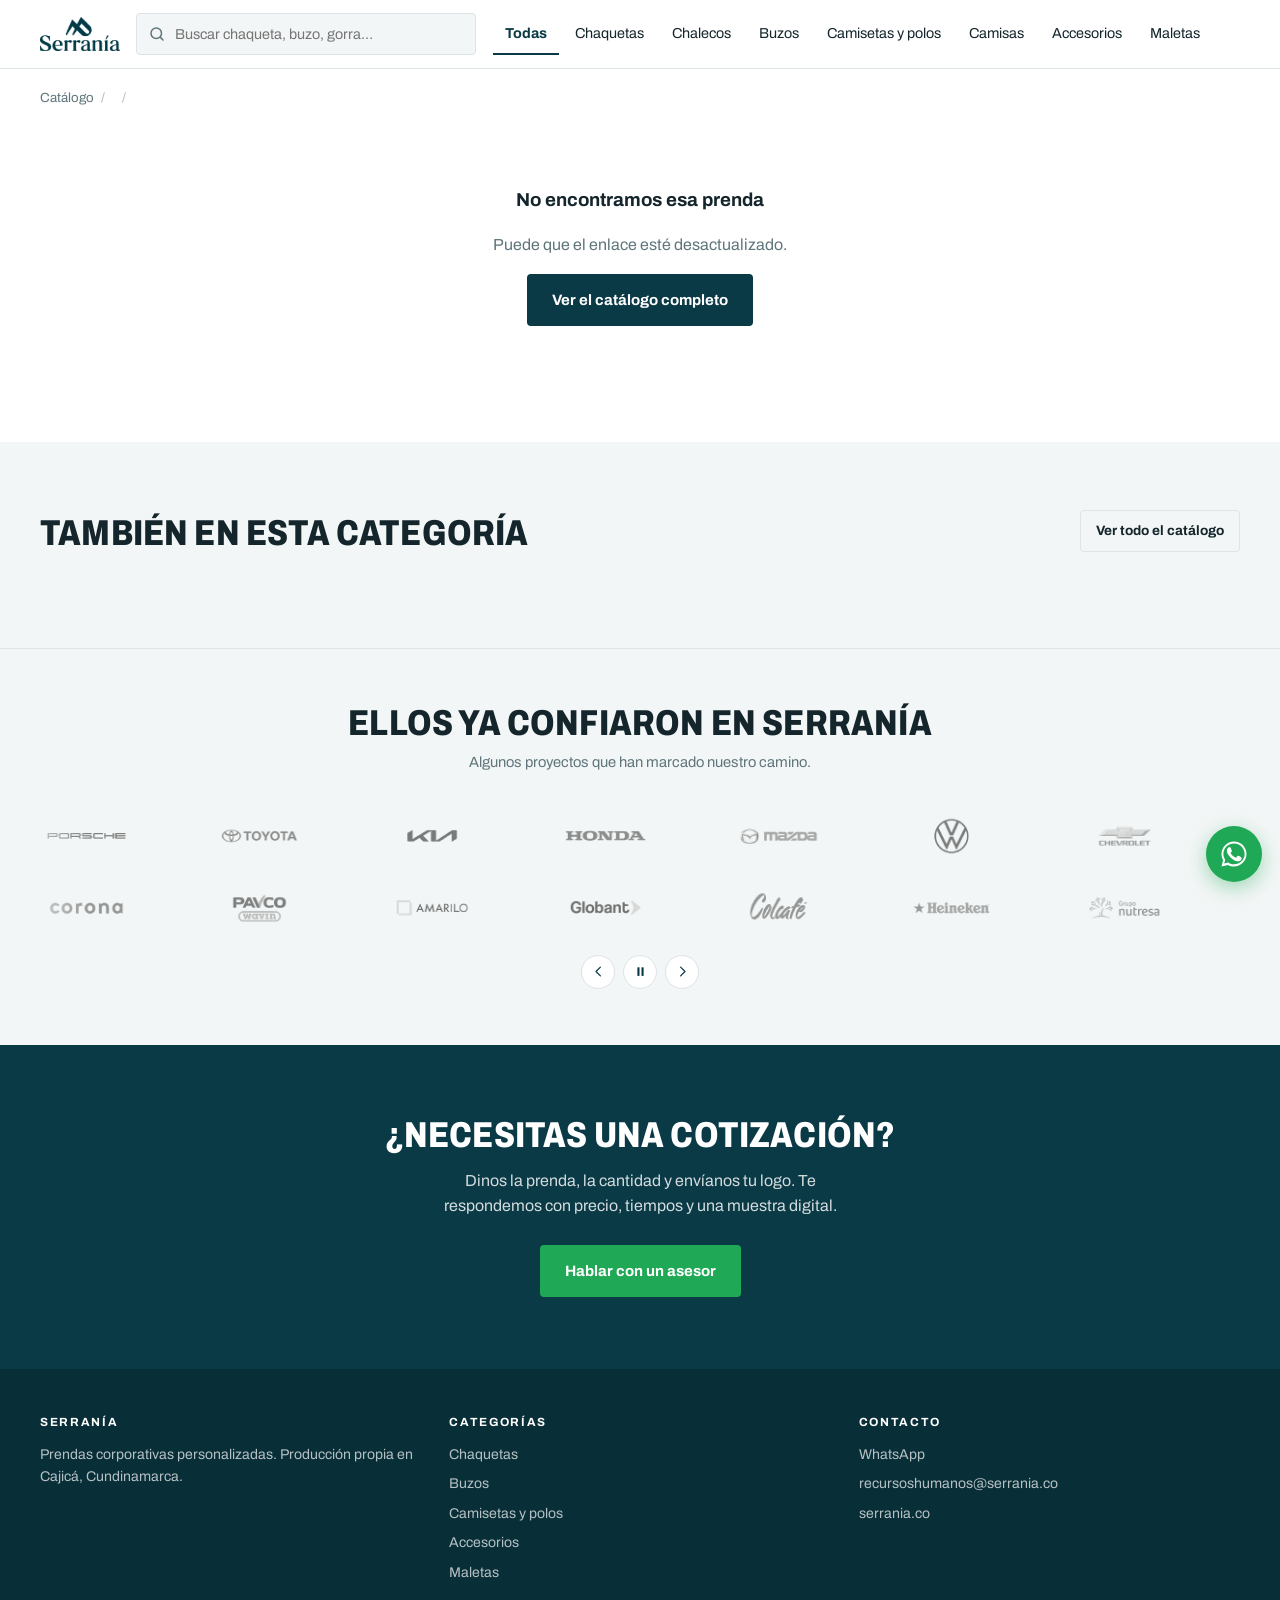
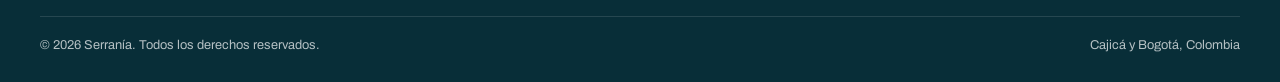
==== commit 48d261d9: "Add files via upload" ====
--- a/producto.html
+++ b/producto.html
@@ -80,6 +80,7 @@
       <p class="ficha-resumen" id="resumen"></p>
 
       <ul class="claves" id="claves"></ul>
+      <p class="ficha-detalle" id="detalle"></p>
 
       <div class="acciones-ficha" id="acciones-ficha"></div>
 
--- a/css/estilos.css
+++ b/css/estilos.css
@@ -163,17 +163,8 @@
   .portada{ background-image: url("../img/hero.jpg"); }
 }
 
-/* Capa oscura sobre la foto: sin esto el titular blanco no se lee.
-   Más densa a la izquierda, que es donde va el texto. */
-.portada::before{
-  content:""; position:absolute; inset:0;
-  background: linear-gradient(100deg,
-    rgba(8,44,55,.94) 0%,
-    rgba(8,44,55,.86) 38%,
-    rgba(8,44,55,.55) 70%,
-    rgba(8,44,55,.42) 100%);
-  pointer-events:none;
-}
+/* Sin capa oscura: la fotografía se muestra tal cual.
+   La foto debe tener la zona del texto despejada para que se lea. */
 .portada > *{ position:relative; z-index:1; }
 
 /* Silueta de montaña decorativa */
@@ -195,14 +186,6 @@
     background-position: top center;
     padding-top: clamp(240px, 68vw, 340px);
   }
-  .portada::before{
-    background: linear-gradient(180deg,
-      rgba(8,44,55,0)    0px,
-      rgba(8,44,55,.05)  125px,
-      rgba(8,44,55,.50)  215px,
-      rgba(8,44,55,.92)  285px,
-      var(--tinta)       350px);
-  }
   .portada::after{ display:none; }
 }
 .portada .rotulo{ color: rgba(255,255,255,.62); }
@@ -588,22 +571,44 @@
 
 @media (max-width: 860px){
   .btn-menu{ display:grid; }
+
+  /* Encabezado de una sola fila: logo a la izquierda, botón a la derecha.
+     El buscador se traslada dentro del menú (lo mueve comunes.js). */
+  .cabecera-fila{
+    height: 62px; padding: 0 20px;
+    flex-wrap: nowrap; gap: 12px;
+  }
+  .acciones{ margin-left: auto; }
+
   .nav{
-    /* 100% = justo debajo del encabezado, sin importar si ocupa una o dos filas */
+    /* 100% = justo debajo del encabezado */
     display:none; position:absolute; top:100%; left:0; right:0;
     background: var(--papel); border-bottom:1px solid var(--linea);
-    flex-direction:column; align-items:stretch; padding:10px 20px 18px; gap:2px;
+    flex-wrap: wrap; align-items: stretch;
+    padding: 14px 20px 18px; gap: 8px;
     box-shadow: var(--sombra);
   }
   .nav.abierto{ display:flex; }
-  .nav a{ padding:13px 10px; border-bottom:1px solid var(--niebla); border-radius:0; }
-  .nav a.activo{ box-shadow:none; }
-  .buscador{ order:3; flex:1 1 100%; max-width:none; margin-bottom:0; }
-  /* Conserva el margen lateral del contenedor (antes lo anulaba) */
-  .cabecera-fila{ height:auto; padding:12px 20px; flex-wrap:wrap; }
-  /* El botón de menú se va al extremo derecho */
-  .acciones{ margin-left: auto; }
-  .filtros{ top:0; }
+
+  /* El buscador ocupa toda la fila superior del menú */
+  .nav .buscador{ flex: 1 1 100%; max-width: none; }
+
+  /* Las categorías en dos columnas: la mitad de alto que en lista */
+  .nav a{
+    flex: 1 1 calc(50% - 4px);
+    padding: 11px 10px;
+    border: 1px solid var(--linea); border-radius: var(--radio);
+    font-size: .88rem; text-align: center;
+  }
+  .nav a:hover{ border-color: var(--tinta); background: var(--papel); }
+  .nav a.activo{
+    box-shadow: none;
+    background: var(--tinta); color: #fff; border-color: var(--tinta);
+  }
+
+  /* Los filtros se fijan JUSTO DEBAJO del encabezado, no encima de él.
+     Con top:0 quedaban tapados a medias por la barra superior. */
+  .filtros{ top: 62px; }
 }
 
 @media (max-width: 640px){
@@ -615,8 +620,23 @@
   .tallas-caja{ grid-template-columns:1fr; }
   .tallas-esquema{ max-width:130px; }
   .cifras{ gap:24px; }
-  .filtros-etiqueta{ width:100%; margin-bottom:4px; }
-  .conteo{ width:100%; margin:6px 0 0; }
+  /* En celular las categorías ya están en el menú hamburguesa.
+     Repetirlas aquí duplicaba la navegación y cortaba las pastillas,
+     así que esa fila se oculta y solo queda el filtro por uso. */
+  .filtros{ padding: 9px 0; }
+  .filtros-fila:first-child{ display: none; }
+  .filtros-fila:last-child{ margin-top: 0 !important; flex-wrap: nowrap; }
+  .filtros-grupo{
+    flex-wrap: nowrap;
+    overflow-x: auto;
+    -webkit-overflow-scrolling: touch;
+    scrollbar-width: none;
+    padding: 1px 20px 2px 0;
+    margin-right: -20px;
+  }
+  .filtros-grupo::-webkit-scrollbar{ display: none; }
+  .filtros-etiqueta{ flex: none; margin-bottom: 0; }
+  .conteo{ display: none; }
 }
 
 @media (max-width: 400px){
@@ -1087,3 +1107,90 @@
 .tarjeta-foto .marcador{ z-index: 2; }
 .tarjeta-flecha{ z-index: 3; }
 .tarjeta-puntos{ z-index: 3; }
+
+/* ==========================================================================
+   MARCAS A COLOR EN PANTALLAS TÁCTILES
+   En celular no hay mouse, así que el efecto de revelar color nunca ocurría.
+   Ahí los logos se muestran a color desde el principio.
+   ========================================================================== */
+@media (hover: none){
+  /* Banda de la ficha de producto, sobre fondo claro */
+  .marca{ filter: none; opacity: 1; }
+
+  /* Franja del hero, sobre fondo azul: cada logo va sobre una placa blanca
+     para que también se lean los logos oscuros como Sony o Porsche */
+  .marcas-hero .marca{
+    filter: none;
+    opacity: 1;
+    background: #fff;
+    border-radius: 7px;
+    padding: 0 14px;
+  }
+}
+
+/* ==========================================================================
+   GUÍA DE MEDIDAS COMO IMAGEN
+   Reemplaza el dibujo generado por código. Se amplía al tocarla.
+   ========================================================================== */
+.tallas-esquema{
+  margin: 0;
+  background: var(--niebla);
+  border: 1px solid var(--linea);
+  border-radius: var(--radio);
+  padding: 8px;
+  overflow: hidden;
+}
+.tallas-esquema img{
+  width: 100%; height: auto; display: block;
+  border-radius: 2px;
+}
+.tallas-esquema figcaption{
+  display: none;
+  margin-top: 7px;
+  font-size: .68rem; text-transform: uppercase; letter-spacing: .1em;
+  color: var(--suave); text-align: center;
+}
+.tallas-esquema.ampliable{ cursor: zoom-in; }
+.tallas-esquema.ampliable figcaption{ display: block; }
+.tallas-esquema.ampliable:hover{ border-color: var(--tinta); }
+
+/* Mientras no exista la imagen */
+.guia-sin-foto{
+  display: grid; place-items: center;
+  aspect-ratio: 3/4;
+  background: repeating-linear-gradient(45deg, #EDF1F2 0 10px, #F5F8F8 10px 20px);
+  color: var(--suave); font-size: .68rem;
+  text-transform: uppercase; letter-spacing: .1em; text-align: center;
+  border-radius: 2px;
+}
+
+/* La columna de la guía necesita algo más de ancho que el dibujo anterior */
+.tallas-caja{ grid-template-columns: 168px 1fr; }
+
+@media (max-width: 640px){
+  .tallas-caja{ grid-template-columns: 1fr; }
+  .tallas-esquema{ max-width: 190px; }
+}
+
+
+/* El "+" al final de la carta de colores */
+.muestra-mas{
+  width: 30px; height: 30px; border-radius: 50%;
+  border: 1px dashed var(--linea);
+  display: grid; place-items: center;
+  font-size: 1rem; font-weight: 700; color: var(--suave);
+  cursor: help; line-height: 1;
+}
+.muestra-mas:hover{ border-color: var(--tinta); color: var(--tinta); }
+
+/* Párrafo de descripción ampliada en la ficha */
+.ficha-detalle{
+  font-size: .95rem;
+  line-height: 1.7;
+  color: var(--suave);
+  margin: 0;
+  padding-top: 4px;
+  border-top: 1px solid var(--linea);
+  margin-top: 20px;
+  padding-top: 20px;
+}
